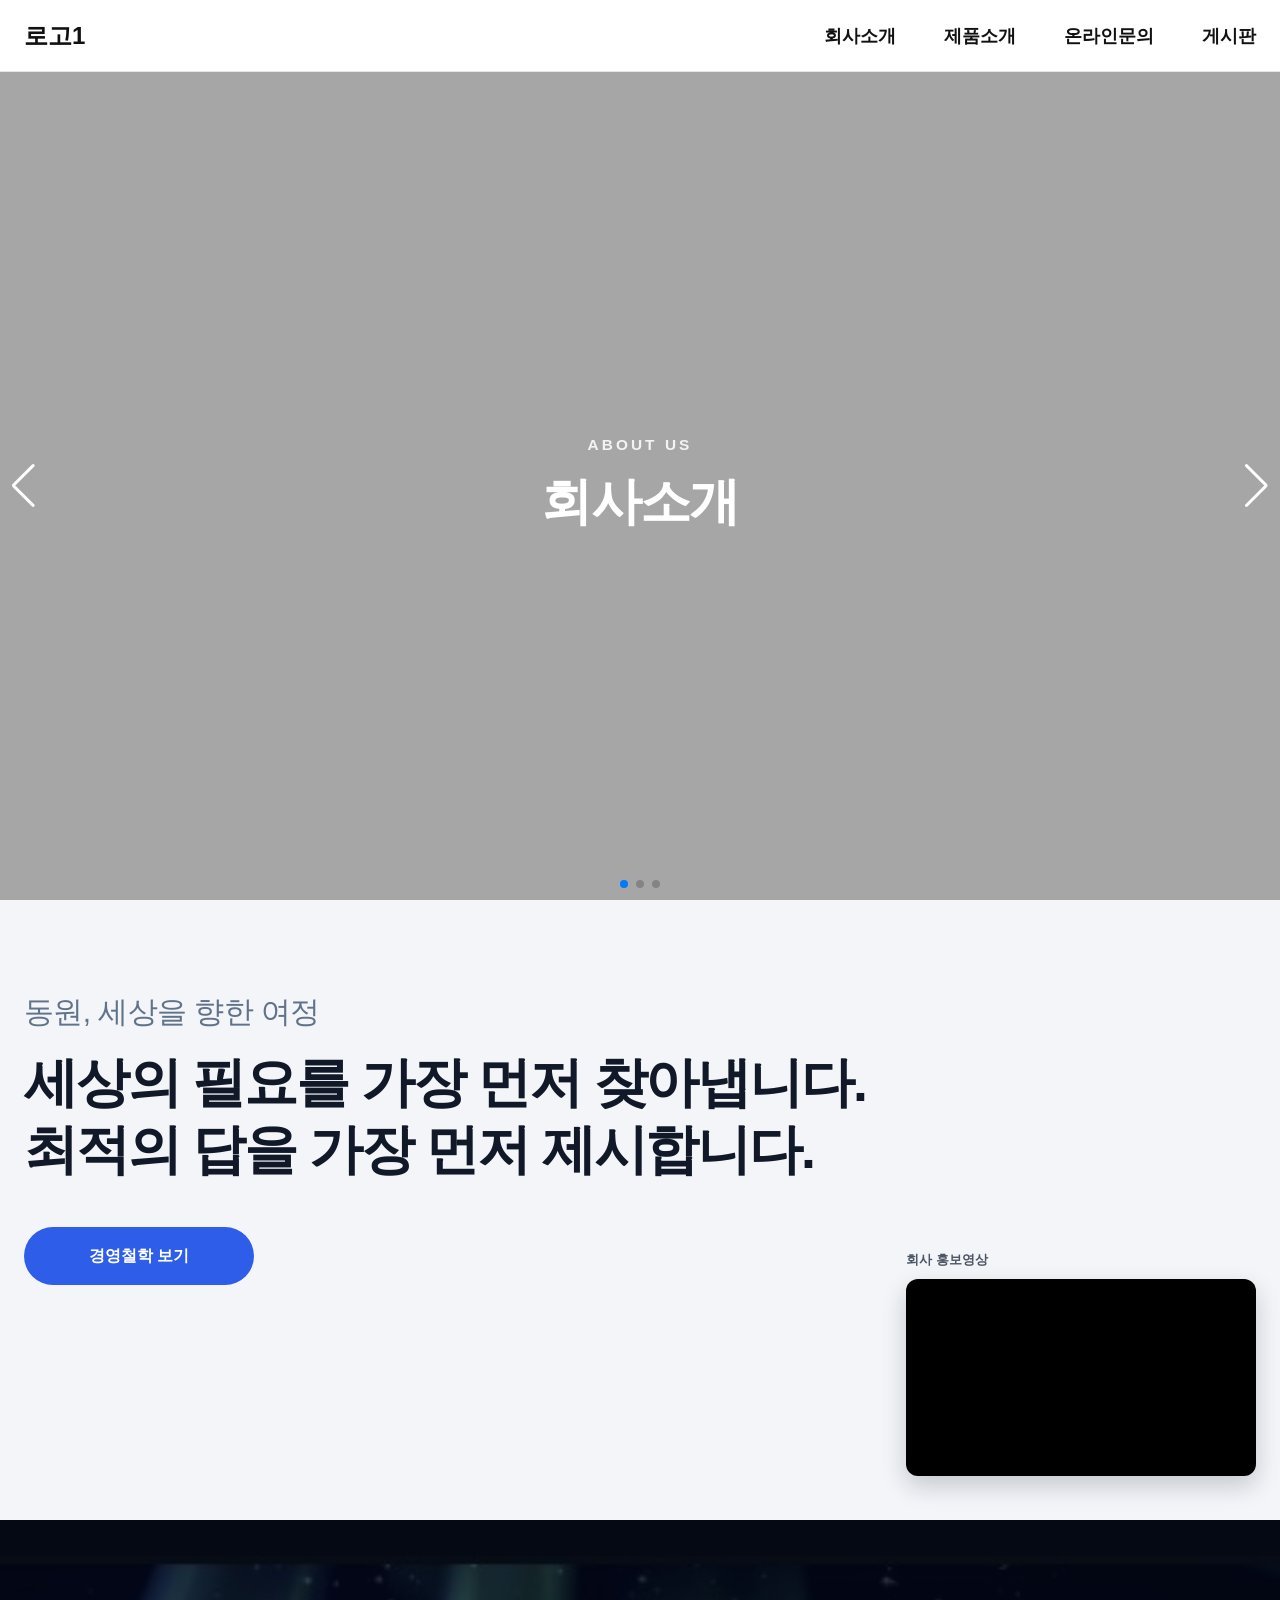
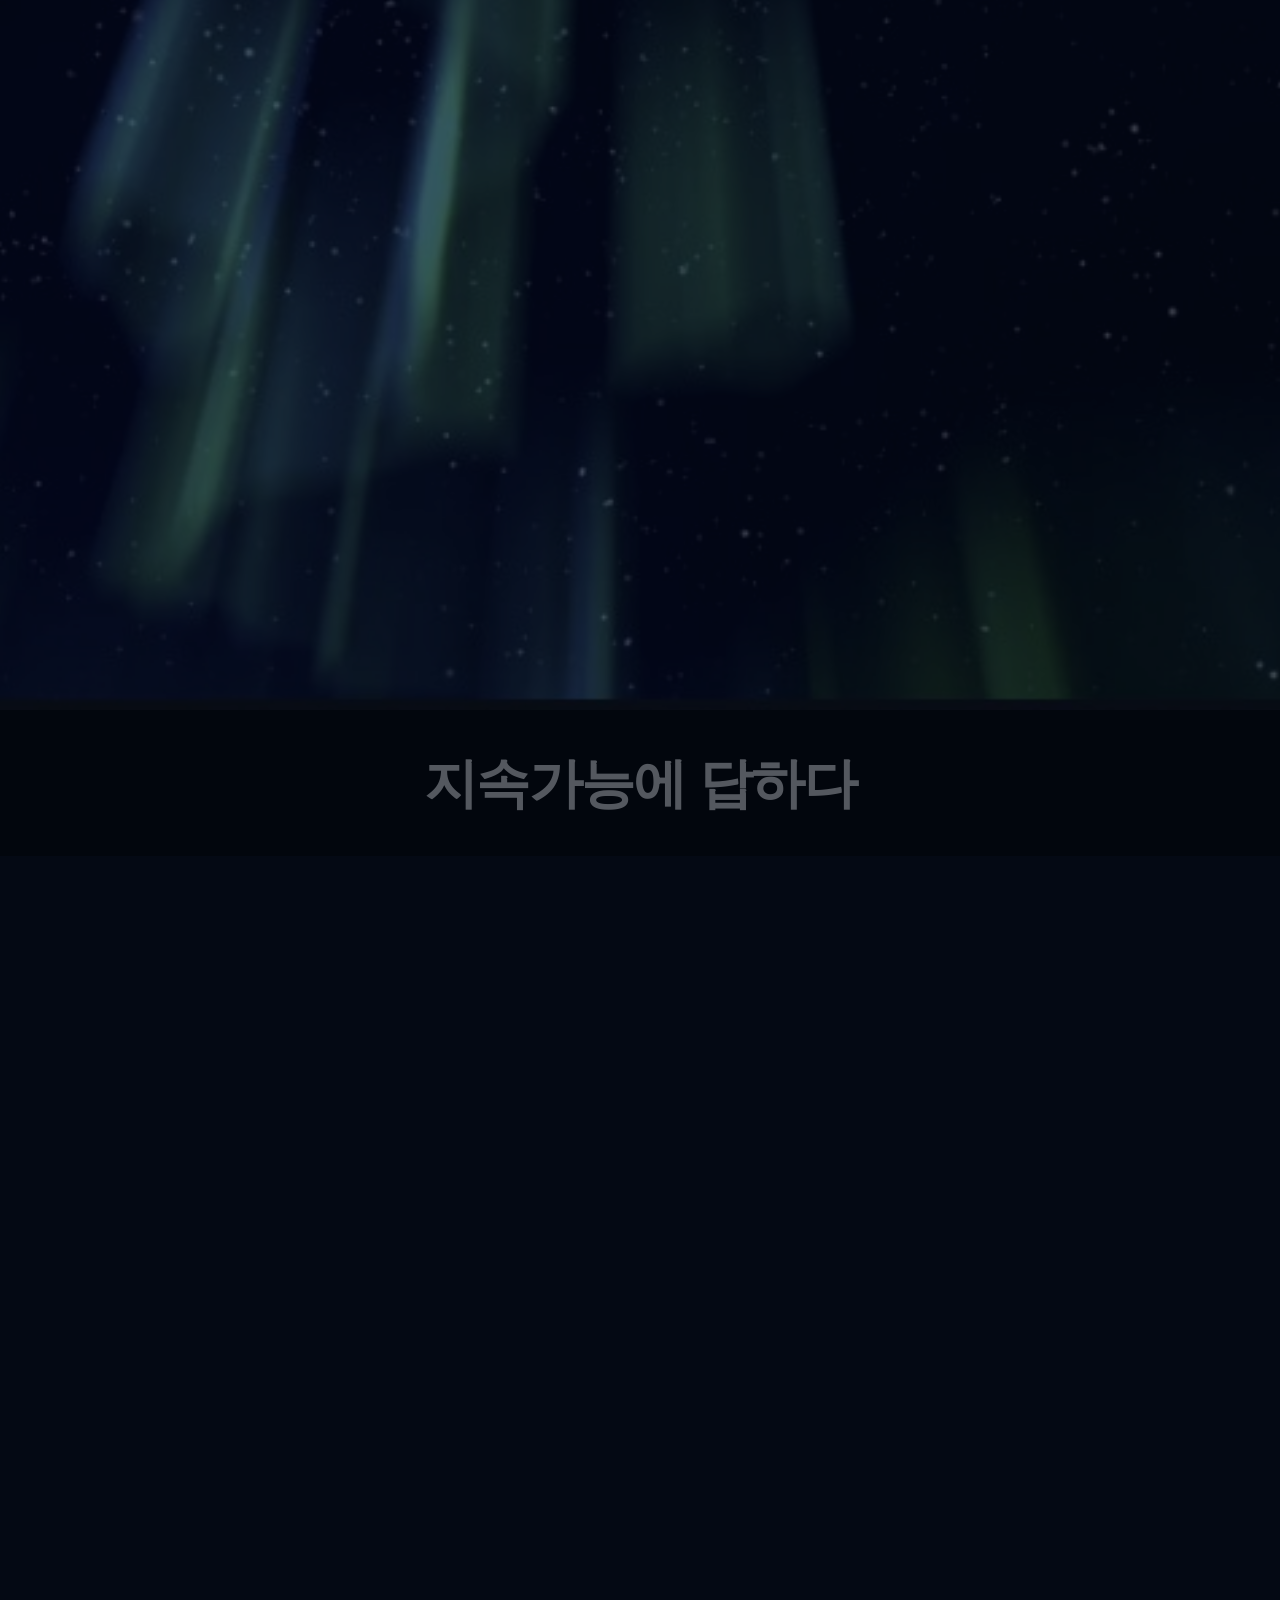
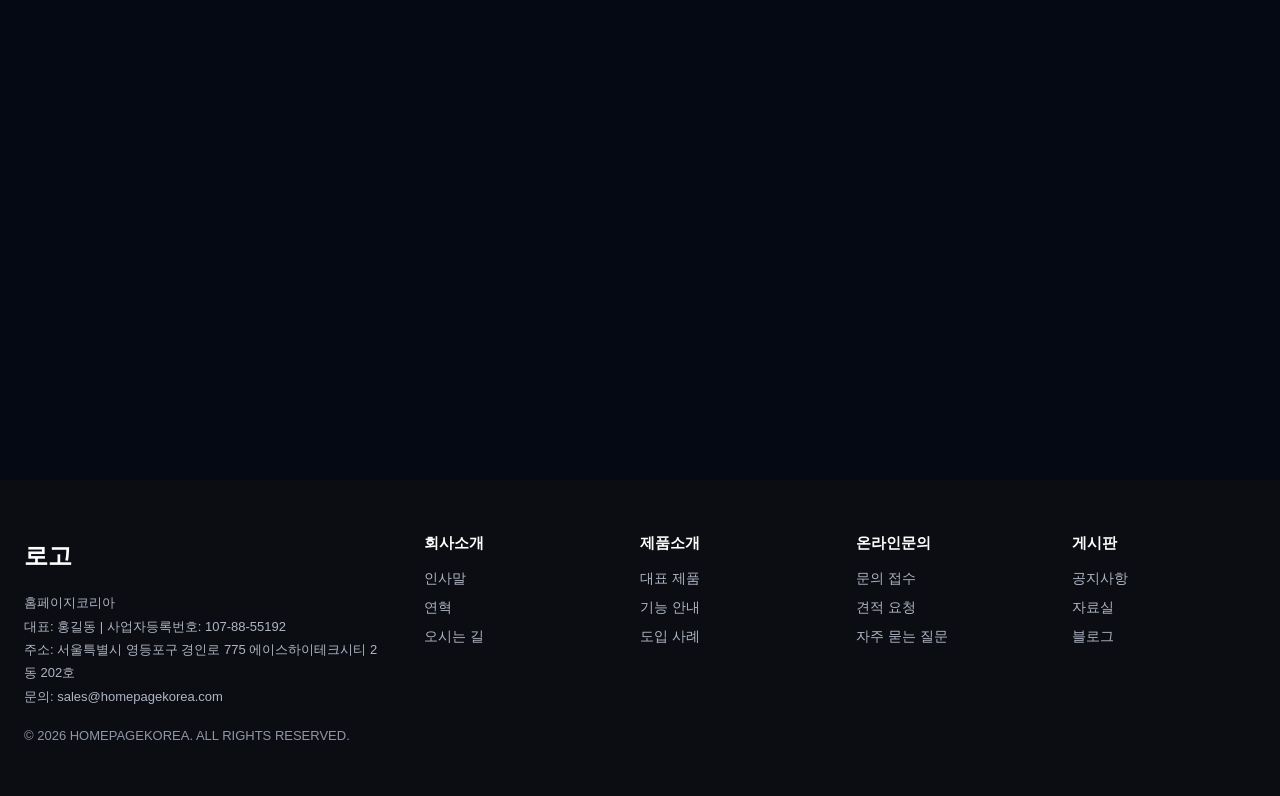
==== index.html @ 918aea51 "first commit" ====
<!DOCTYPE html>
<html lang="ko">
<head>
    <meta charset="UTF-8">
    <meta name="viewport" content="width=device-width, initial-scale=1.0">
    <script>document.documentElement.classList.add("reveal-js");</script>
    <title>Document</title>
    <link rel="stylesheet" href="https://cdn.jsdelivr.net/npm/swiper@10/swiper-bundle.min.css">
    <link rel="stylesheet" href="css/style.css">
</head>
<body>
    <header class="top-header">
        <div class="top-header__inner">
            <a class="logo" href="index.html">로고1</a>
            <nav aria-label="메인 메뉴">
                <ul class="main-menu">
                    <li><a href="sub01.html">회사소개</a></li>
                    <li><a href="sub02.html">제품소개</a></li>
                    <li><a href="sub03.html">온라인문의</a></li>
                    <li><a href="sub04.html">게시판</a></li>
                </ul>
            </nav>
            <button class="hamburger-btn" id="hamburgerBtn" type="button" aria-label="모바일 메뉴 열기">
                <span></span>
                <span></span>
                <span></span>
            </button>
        </div>
    </header>

    <div class="drawer-overlay" id="drawerOverlay"></div>
    <aside class="mobile-drawer" id="mobileDrawer" aria-hidden="true">
        <div class="drawer-header">
            <button class="drawer-close-btn" id="drawerCloseBtn" type="button" aria-label="모바일 메뉴 닫기">&times;</button>
        </div>
        <nav aria-label="모바일 메뉴">
            <ul class="drawer-menu">
                <li><a href="sub01.html">회사소개</a></li>
                <li><a href="sub02.html">제품소개</a></li>
                <li><a href="sub03.html">온라인문의</a></li>
                <li><a href="sub04.html">게시판</a></li>
            </ul>
        </nav>
    </aside>
        
    <div class="visual">
      <div class="swiper">
        <div class="swiper-wrapper">
          <div class="swiper-slide slide-bg-01">
            <div class="slide-caption">
                <p>ABOUT US</p>
                <h2>회사소개</h2>
            </div>
          </div>
          <div class="swiper-slide slide-bg-02">
            <div class="slide-caption">
                <p>OUR PRODUCT</p>
                <h2>제품소개</h2>
            </div>
          </div>
          <div class="swiper-slide slide-bg-03">
            <div class="slide-caption">
                <p>CONTACT</p>
                <h2>온라인문의</h2>
            </div>
          </div>
        </div>
        <div class="swiper-pagination"></div>
        <div class="swiper-button-prev"></div>
        <div class="swiper-button-next"></div>
      </div>
    </div>
    
    <main class="main-content">
        <section class="philosophy-section" id="philosophySection" aria-label="경영 철학">
            <div class="philosophy-inner">
                <p class="philosophy-kicker">동원, 세상을 향한 여정</p>
                <h2 class="philosophy-title">세상의 필요를 가장 먼저 찾아냅니다.<br>최적의 답을 가장 먼저 제시합니다.</h2>
                <a class="philosophy-btn" href="sub01.html">경영철학 보기</a>
                <div class="philosophy-media">
                    <p>회사 홍보영상</p>
                    <div class="philosophy-video-wrap">
                        <iframe src="https://www.youtube.com/embed/aqz-KE-bpKQ" title="회사 홍보 영상" allow="accelerometer; autoplay; clipboard-write; encrypted-media; gyroscope; picture-in-picture; web-share" referrerpolicy="strict-origin-when-cross-origin" allowfullscreen></iframe>
                    </div>
                </div>
            </div>
        </section>

        <section class="vision-scroll-section" id="visionScrollSection">
            <div class="vision-sticky-frame">
                <div class="vision-panel vision-panel--aurora" id="visionPanelAurora">
                    <div class="vision-aurora-layout">
                        <div class="vision-aurora-visual">
                            <img src="img/vision-aurora.png" alt="오로라가 펼쳐진 밤하늘">
                        </div>
                        <p class="vision-aurora-tagline">지속가능에 답하다</p>
                    </div>
                </div>
                <div class="vision-panel vision-panel--metrics" id="visionPanelMetrics">
                    <div class="vision-metrics-layout">
                        <div class="metrics-image-col">
                            <img src="img/vision-bubble.png" alt="비전 이미지를 상징하는 오브젝트">
                        </div>
                        <div class="metrics-data-col">
                            <div class="metrics-row metrics-row--top">
                                <p class="metrics-value">+30%</p>
                                <p class="metrics-label">배당성향 확대 계획</p>
                            </div>
                            <div class="metrics-row metrics-row--bottom">
                                <p class="metrics-value">-40%</p>
                                <p class="metrics-label">탄소 배출 저감 계획</p>
                            </div>
                        </div>
                    </div>
                </div>
            </div>
        </section>
    </main>
    
    <footer class="site-footer">
        <div class="site-footer__inner">
            <section class="footer-company">
                <a class="footer-logo" href="index.html">로고</a>
                <p>홈페이지코리아</p>
                <p>대표: 홍길동 | 사업자등록번호: 107-88-55192</p>
                <p>주소: 서울특별시 영등포구 경인로 775 에이스하이테크시티 2동 202호</p>
                <p>문의: sales@homepagekorea.com</p>
                <p class="footer-copy">© 2026 HOMEPAGEKOREA. ALL RIGHTS RESERVED.</p>
            </section>

            <nav class="footer-nav" aria-label="푸터 메뉴">
                <div class="footer-column">
                    <h3>회사소개</h3>
                    <ul>
                        <li><a href="sub01.html">인사말</a></li>
                        <li><a href="#">연혁</a></li>
                        <li><a href="#">오시는 길</a></li>
                    </ul>
                </div>
                <div class="footer-column">
                    <h3>제품소개</h3>
                    <ul>
                        <li><a href="sub02.html">대표 제품</a></li>
                        <li><a href="#">기능 안내</a></li>
                        <li><a href="#">도입 사례</a></li>
                    </ul>
                </div>
                <div class="footer-column">
                    <h3>온라인문의</h3>
                    <ul>
                        <li><a href="sub03.html">문의 접수</a></li>
                        <li><a href="#">견적 요청</a></li>
                        <li><a href="#">자주 묻는 질문</a></li>
                    </ul>
                </div>
                <div class="footer-column">
                    <h3>게시판</h3>
                    <ul>
                        <li><a href="sub04.html">공지사항</a></li>
                        <li><a href="#">자료실</a></li>
                        <li><a href="#">블로그</a></li>
                    </ul>
                </div>
            </nav>
        </div>
    </footer>
    <script src="https://cdn.jsdelivr.net/npm/swiper@10/swiper-bundle.min.js"></script>
    <script src="js/script.js"></script>
</body>
</html>
---- css/style.css ----
* {
    margin: 0;
    padding: 0;
    box-sizing: border-box;
}

.visually-hidden {
    position: absolute;
    width: 1px;
    height: 1px;
    padding: 0;
    margin: -1px;
    overflow: hidden;
    clip: rect(0, 0, 0, 0);
    white-space: nowrap;
    border: 0;
}

body {
    font-family: Arial, sans-serif;
    color: #111;
}

.visual .swiper {
    width: 100%;
    height: calc(100vh - 72px);
}

.swiper-slide {
    position: relative;
    display: flex;
    align-items: center;
    justify-content: center;
    background-position: center;
    background-size: cover;
    background-repeat: no-repeat;
}

.swiper-slide::before {
    content: "";
    position: absolute;
    inset: 0;
    background: rgba(0, 0, 0, 0.35);
}

.slide-caption {
    position: relative;
    text-align: center;
}

.slide-caption p {
    color: rgba(255, 255, 255, 0.86);
    font-size: clamp(12px, 1.2vw, 16px);
    font-weight: 600;
    letter-spacing: 0.2em;
    margin-bottom: 14px;
}

.slide-caption h2 {
    color: #fff;
    font-size: clamp(28px, 4vw, 52px);
    font-weight: 700;
    letter-spacing: -0.03em;
}

.slide-caption p,
.slide-caption h2 {
    opacity: 0;
    transform: translateY(28px);
    transition: opacity 0.65s ease, transform 0.65s ease;
}

.swiper-slide-active .slide-caption p {
    opacity: 1;
    transform: translateY(0);
    transition-delay: 0.15s;
}

.swiper-slide-active .slide-caption h2 {
    opacity: 1;
    transform: translateY(0);
    transition-delay: 0.28s;
}

.slide-bg-01 {
    background-image: url("../img/bg01_01.png");
}

.slide-bg-02 {
    background-image: url("../img/bg01_02.png");
}

.slide-bg-03 {
    background-image: url("../img/bg01_03.png");
}

.swiper-button-prev,
.swiper-button-next,
.swiper-pagination-bullet {
    color: #fff;
}

.top-header {
    height: 72px;
    border-bottom: 1px solid #e6e6e6;
    background: #fff;
    position: sticky;
    top: 0;
    z-index: 100;
}

.top-header__inner {
    max-width: 1280px;
    height: 100%;
    margin: 0 auto;
    padding: 0 24px;
    display: flex;
    align-items: center;
    justify-content: space-between;
}

.logo {
    font-size: 24px;
    font-weight: 800;
    text-decoration: none;
    color: #111;
}

.main-menu {
    list-style: none;
    display: flex;
    align-items: center;
    gap: 48px;
}

.main-menu a {
    text-decoration: none;
    color: #111;
    font-size: 18px;
    font-weight: 600;
}

.main-menu a:hover {
    opacity: 0.7;
}

.hamburger-btn {
    display: none;
    width: 32px;
    height: 24px;
    border: 0;
    background: transparent;
    cursor: pointer;
    position: relative;
}

.hamburger-btn span {
    position: absolute;
    left: 0;
    width: 100%;
    height: 3px;
    border-radius: 2px;
    background: #111;
}

.hamburger-btn span:nth-child(1) {
    top: 0;
}

.hamburger-btn span:nth-child(2) {
    top: 10px;
}

.hamburger-btn span:nth-child(3) {
    top: 20px;
}

.drawer-overlay {
    position: fixed;
    inset: 0;
    background: rgba(0, 0, 0, 0.45);
    opacity: 0;
    visibility: hidden;
    transition: opacity 0.2s ease;
    z-index: 1000;
}

.drawer-overlay.is-open {
    opacity: 1;
    visibility: visible;
}

.mobile-drawer {
    position: fixed;
    top: 0;
    right: 0;
    width: min(82%, 320px);
    height: 100vh;
    background: #fff;
    box-shadow: -4px 0 16px rgba(0, 0, 0, 0.15);
    transform: translateX(100%);
    transition: transform 0.25s ease;
    z-index: 1100;
    padding: 18px 20px 28px;
}

.mobile-drawer.is-open {
    transform: translateX(0);
}

.drawer-header {
    display: flex;
    justify-content: flex-end;
    margin-bottom: 14px;
}

.drawer-close-btn {
    border: 0;
    background: transparent;
    font-size: 30px;
    line-height: 1;
    cursor: pointer;
    color: #111;
}

.drawer-menu {
    list-style: none;
}

.drawer-menu li + li {
    border-top: 1px solid #ededed;
}

.drawer-menu a {
    display: block;
    padding: 16px 0;
    text-decoration: none;
    color: #111;
    font-size: 19px;
    font-weight: 700;
}

body.drawer-open {
    overflow: hidden;
}

.main-content {
    background: #fff;
}

.philosophy-section {
    background: #f3f5f8;
}

.reveal-js .philosophy-section .philosophy-kicker,
.reveal-js .philosophy-section .philosophy-title,
.reveal-js .philosophy-section .philosophy-btn,
.reveal-js .philosophy-section .philosophy-media {
    opacity: 0;
    transform: translateY(28px);
    transition: opacity 0.7s ease, transform 0.7s ease;
}

.reveal-js .philosophy-section.is-in-view .philosophy-kicker {
    opacity: 1;
    transform: translateY(0);
    transition-delay: 0.06s;
}

.reveal-js .philosophy-section.is-in-view .philosophy-title {
    opacity: 1;
    transform: translateY(0);
    transition-delay: 0.16s;
}

.reveal-js .philosophy-section.is-in-view .philosophy-btn {
    opacity: 1;
    transform: translateY(0);
    transition-delay: 0.28s;
}

.reveal-js .philosophy-section.is-in-view .philosophy-media {
    opacity: 1;
    transform: translateY(0);
    transition-delay: 0.4s;
}

@media (prefers-reduced-motion: reduce) {
    .reveal-js .philosophy-section .philosophy-kicker,
    .reveal-js .philosophy-section .philosophy-title,
    .reveal-js .philosophy-section .philosophy-btn,
    .reveal-js .philosophy-section .philosophy-media {
        opacity: 1;
        transform: none;
        transition: none;
    }
}

.philosophy-inner {
    position: relative;
    max-width: 1280px;
    margin: 0 auto;
    min-height: 620px;
    padding: 92px 24px 92px;
    opacity: calc(1 - (var(--bridge-progress, 0) * 0.55));
    transform: translateY(calc(var(--bridge-progress, 0) * -36px));
    transition: opacity 0.2s linear, transform 0.2s linear;
}

.philosophy-kicker {
    margin-bottom: 16px;
    font-size: 30px;
    color: #60738a;
    font-weight: 500;
    letter-spacing: -0.02em;
}

.philosophy-title {
    max-width: 860px;
    font-size: clamp(42px, 4.2vw, 64px);
    line-height: 1.25;
    font-weight: 800;
    letter-spacing: -0.04em;
    color: #111827;
}

.philosophy-btn {
    display: inline-flex;
    align-items: center;
    justify-content: center;
    margin-top: 44px;
    min-width: 230px;
    height: 58px;
    border-radius: 999px;
    background: #2e5ee9;
    color: #fff;
    font-size: 16px;
    font-weight: 700;
    text-decoration: none;
}

.philosophy-btn:hover {
    background: #1f4bd2;
}

.philosophy-media {
    position: absolute;
    right: 24px;
    bottom: 44px;
    width: min(350px, 30vw);
}

.philosophy-media p {
    margin-bottom: 10px;
    font-size: 13px;
    font-weight: 700;
    color: #4b5563;
}

.philosophy-video-wrap {
    border-radius: 12px;
    overflow: hidden;
    background: #000;
    box-shadow: 0 10px 24px rgba(17, 24, 39, 0.2);
    aspect-ratio: 16 / 9;
}

.philosophy-video-wrap iframe {
    width: 100%;
    height: 100%;
    border: 0;
}

.vision-scroll-section {
    position: relative;
    height: 240vh;
    background: #040914;
    --vision-progress: 0;
    --bridge-progress: 0;
    --aurora-reveal: 0;
}

.vision-sticky-frame {
    position: sticky;
    top: 0;
    height: 100vh;
    overflow: hidden;
    opacity: calc(0.32 + (var(--bridge-progress, 0) * 0.68));
    transform: translateY(calc((1 - var(--bridge-progress, 0)) * 36px));
    transition: opacity 0.2s linear, transform 0.2s linear;
}

.vision-panel {
    position: absolute;
    inset: 0;
    display: flex;
    align-items: center;
    justify-content: center;
    opacity: 0;
    transform: translateY(28px);
    transition: opacity 0.65s ease, transform 0.65s ease;
}

.vision-panel > img {
    width: 100%;
    height: 100%;
    object-fit: cover;
}

.vision-aurora-layout {
    display: flex;
    flex-direction: column;
    width: 100%;
    height: 100%;
    opacity: var(--aurora-reveal, 0);
    transform: translateY(calc((1 - var(--aurora-reveal, 0)) * 48px)) scale(calc(0.96 + (var(--aurora-reveal, 0) * 0.04)));
    transition: opacity 0.25s linear, transform 0.25s linear;
}

.vision-aurora-visual {
    flex: 1 1 auto;
    min-height: 0;
}

.vision-aurora-visual img {
    display: block;
    width: 100%;
    height: 100%;
    object-fit: cover;
}

.vision-aurora-tagline {
    flex: 0 0 auto;
    margin: 0;
    padding: clamp(24px, 4.5vh, 52px) 20px;
    background: #000;
    color: #fff;
    font-size: clamp(26px, 4.6vw, 54px);
    font-weight: 800;
    letter-spacing: -0.03em;
    text-align: center;
    line-height: 1.2;
}

.vision-panel--aurora {
    opacity: calc(1 - var(--vision-progress));
    transform: translateY(calc(var(--vision-progress) * -34px));
}

.vision-panel--metrics {
    opacity: var(--vision-progress);
    transform: translateY(calc((1 - var(--vision-progress)) * 34px));
}

.vision-metrics-layout {
    width: 100%;
    height: 100%;
    display: grid;
    grid-template-columns: 1fr 1fr;
    background: #070c16;
}

.metrics-image-col {
    display: flex;
    align-items: center;
    justify-content: center;
    padding: clamp(18px, 3.4vw, 52px);
}

.metrics-image-col img {
    width: min(92%, 560px);
    max-height: 82%;
    object-fit: contain;
}

.metrics-data-col {
    display: grid;
    grid-template-rows: 3fr 2fr;
    padding: clamp(18px, 2.8vw, 40px) clamp(20px, 3.2vw, 52px);
    gap: clamp(12px, 1.8vw, 24px);
}

.metrics-row {
    display: grid;
    grid-template-columns: 3fr 2fr;
    align-items: center;
    border-bottom: 1px solid rgba(255, 255, 255, 0.12);
}

.metrics-row:last-child {
    border-bottom: none;
}

.metrics-value {
    margin: 0;
    color: #fff;
    font-size: clamp(50px, 8vw, 136px);
    font-weight: 800;
    letter-spacing: -0.04em;
    line-height: 1;
}

.metrics-label {
    margin: 0;
    color: #e7ecf5;
    font-size: clamp(20px, 2.1vw, 40px);
    font-weight: 700;
    letter-spacing: -0.02em;
    line-height: 1.35;
    text-align: right;
}

@media (max-width: 1200px) {
    .philosophy-inner {
        min-height: 560px;
        padding: 72px 24px 180px;
    }

    .philosophy-title {
        max-width: 720px;
        font-size: clamp(34px, 4.1vw, 52px);
    }

    .philosophy-media {
        width: min(320px, 36vw);
        right: 24px;
        bottom: 24px;
    }

    .vision-scroll-section {
        height: 210vh;
    }
}

@media (max-width: 992px) {
    .philosophy-inner {
        min-height: auto;
        padding: 56px 20px 34px;
    }

    .philosophy-kicker {
        font-size: clamp(18px, 2.8vw, 24px);
    }

    .philosophy-title {
        max-width: none;
        font-size: clamp(28px, 5.8vw, 44px);
    }

    .philosophy-media {
        position: static;
        width: 100%;
        margin-top: 26px;
    }

    .vision-scroll-section {
        height: 185vh;
    }

    .vision-sticky-frame {
        height: min(100vh, 860px);
    }

    .vision-aurora-tagline {
        font-size: clamp(22px, 5vw, 40px);
        padding: clamp(18px, 3.8vh, 36px) 16px;
    }

    .vision-metrics-layout {
        grid-template-columns: 1fr;
        grid-template-rows: 1fr 1fr;
    }

    .metrics-image-col {
        padding-bottom: 8px;
    }

    .metrics-data-col {
        padding-top: 0;
        grid-template-rows: 1fr 1fr;
    }

    .metrics-row {
        grid-template-columns: 1fr 1fr;
    }

    .metrics-label {
        text-align: left;
        justify-self: end;
    }
}

.main-content--sub {
    padding: 56px 24px 72px;
}

.company-intro {
    max-width: 1280px;
    margin: 0 auto;
    display: flex;
    align-items: center;
    gap: 48px;
}

.company-intro__media {
    flex: 1 1 48%;
    min-width: 0;
}

.company-intro__media img {
    display: block;
    width: 100%;
    height: auto;
    border-radius: 16px;
    object-fit: cover;
}

.company-intro__body {
    flex: 1 1 48%;
    min-width: 0;
}

.company-intro__title {
    margin-bottom: 20px;
    font-size: clamp(26px, 2.8vw, 38px);
    font-weight: 800;
    line-height: 1.35;
    letter-spacing: -0.03em;
    color: #1c1f24;
}

.company-intro__accent {
    color: #1f6feb;
}

.company-intro__lead {
    margin-bottom: 20px;
    font-size: clamp(17px, 1.35vw, 20px);
    font-weight: 600;
    line-height: 1.65;
    color: #1c1f24;
}

.company-intro__paragraph {
    margin-bottom: 18px;
    font-size: 16px;
    line-height: 1.85;
    color: #3c4453;
}

.company-intro__paragraph:last-child {
    margin-bottom: 0;
}

@media (max-width: 900px) {
    .company-intro {
        flex-direction: column;
        align-items: stretch;
        gap: 28px;
    }

    .company-intro__media,
    .company-intro__body {
        flex-basis: auto;
    }
}

@media (max-width: 768px) {
    .main-content--sub {
        padding: 36px 16px 52px;
    }

    .company-intro__media img {
        border-radius: 12px;
    }
}

.inquiry-wrap {
    max-width: 1280px;
    margin: 0 auto;
    display: grid;
    grid-template-columns: 1fr 1fr;
    gap: 40px;
    align-items: start;
}

.inquiry-about {
    padding: 28px 32px;
    background: linear-gradient(165deg, #f8fafc 0%, #eef4fb 100%);
    border: 1px solid #e3eaf3;
    border-radius: 14px;
    min-height: 100%;
}

.inquiry-about__title {
    font-size: clamp(20px, 1.8vw, 26px);
    font-weight: 800;
    letter-spacing: -0.03em;
    color: #1c1f24;
    margin-bottom: 14px;
}

.inquiry-about__lead {
    font-size: 15px;
    line-height: 1.75;
    color: #4b5563;
    margin-bottom: 22px;
}

.inquiry-about__meta {
    display: grid;
    gap: 14px;
    margin-bottom: 22px;
    padding-top: 4px;
    border-top: 1px solid #dbe4f0;
}

.inquiry-about__meta dt {
    font-size: 12px;
    font-weight: 700;
    color: #6b7280;
    text-transform: uppercase;
    letter-spacing: 0.04em;
    margin-bottom: 4px;
}

.inquiry-about__meta dd {
    font-size: 15px;
    line-height: 1.5;
    color: #1c1f24;
    margin: 0;
}

.inquiry-about__link {
    display: inline-block;
    margin-top: 4px;
    font-size: 14px;
    font-weight: 700;
    color: #1f6feb;
    text-decoration: none;
}

.inquiry-about__link:hover {
    text-decoration: underline;
}

.inquiry-panel {
    min-width: 0;
}

.inquiry-intro {
    margin-bottom: 28px;
}

.inquiry-intro h2 {
    font-size: clamp(22px, 2vw, 28px);
    font-weight: 800;
    letter-spacing: -0.03em;
    color: #1c1f24;
    margin-bottom: 12px;
}

.inquiry-intro p {
    font-size: 15px;
    line-height: 1.75;
    color: #5c6678;
}

.inquiry-form {
    display: grid;
    gap: 18px;
}

.inquiry-form__field label {
    display: block;
    margin-bottom: 8px;
    font-size: 14px;
    font-weight: 600;
    color: #374151;
}

.inquiry-form__field .hint {
    color: #dc2626;
    font-weight: 700;
    margin-right: 2px;
}

.inquiry-form input,
.inquiry-form textarea {
    width: 100%;
    padding: 12px 14px;
    font-size: 15px;
    font-family: inherit;
    border: 1px solid #d2d8e3;
    border-radius: 8px;
    background: #fff;
    color: #111;
}

.inquiry-form input:focus,
.inquiry-form textarea:focus {
    outline: none;
    border-color: #1f6feb;
    box-shadow: 0 0 0 3px rgba(31, 111, 235, 0.15);
}

.inquiry-form textarea {
    min-height: 160px;
    resize: vertical;
}

.inquiry-form__actions {
    margin-top: 8px;
}

.inquiry-submit {
    display: inline-flex;
    align-items: center;
    justify-content: center;
    min-width: 160px;
    padding: 14px 24px;
    border: none;
    border-radius: 8px;
    background: #1c1f24;
    color: #fff;
    font-size: 15px;
    font-weight: 700;
    cursor: pointer;
    font-family: inherit;
}

.inquiry-submit:hover {
    background: #2d3748;
}

@media (max-width: 900px) {
    .inquiry-wrap {
        grid-template-columns: 1fr;
    }
}

.board-wrap {
    max-width: 1280px;
    margin: 0 auto;
}

.board-head {
    margin-bottom: 20px;
}

.board-head h2 {
    font-size: clamp(22px, 2vw, 28px);
    font-weight: 800;
    color: #1c1f24;
    letter-spacing: -0.03em;
}

.board-head p {
    margin-top: 8px;
    font-size: 14px;
    color: #6b7280;
}

.board-table-wrap {
    overflow-x: auto;
    border: 1px solid #e8ebf2;
    border-radius: 12px;
}

.board-table {
    width: 100%;
    border-collapse: collapse;
    font-size: 15px;
    background: #fff;
}

.board-table thead th {
    padding: 14px 16px;
    text-align: left;
    font-weight: 700;
    color: #374151;
    background: #f8fafc;
    border-bottom: 1px solid #e8ebf2;
}

.board-table tbody td {
    padding: 14px 16px;
    border-bottom: 1px solid #eef1f6;
    color: #3c4453;
}

.board-table tbody tr:last-child td {
    border-bottom: none;
}

.board-table .col-num {
    width: 72px;
    text-align: center;
    color: #6b7280;
}

.board-table .col-date {
    width: 120px;
    white-space: nowrap;
}

.board-table .col-hit {
    width: 72px;
    text-align: center;
    color: #6b7280;
}

.board-table tbody tr:hover {
    background: #fafbff;
}

.board-table .title-cell a {
    color: inherit;
    text-decoration: none;
    font-weight: 600;
}

.board-table .title-cell a:hover {
    color: #1f6feb;
}

.board-table .board-notice td {
    background: #fefce8;
    font-weight: 600;
}

.subVisual {
    position: relative;
    background: linear-gradient(90deg, #eff5fb 0%, #f7fbff 100%);
    border-bottom: 1px solid #e3eaf3;
    overflow: hidden;
}

.subVisual::before,
.subVisual::after {
    content: "";
    position: absolute;
    border-radius: 999px;
    background: rgba(120, 179, 255, 0.16);
    pointer-events: none;
}

.subVisual::before {
    width: 180px;
    height: 180px;
    top: -70px;
    left: 8%;
}

.subVisual::after {
    width: 140px;
    height: 140px;
    right: 10%;
    bottom: -55px;
}

.subVisual__inner {
    max-width: 1280px;
    min-height: 120px;
    margin: 0 auto;
    padding: 24px;
    display: flex;
    align-items: center;
    justify-content: space-between;
    gap: 16px;
    position: relative;
    z-index: 1;
}

.subVisual__title {
    font-size: clamp(28px, 3.2vw, 42px);
    font-weight: 800;
    letter-spacing: -0.03em;
    color: #1c1f24;
}

.subVisual__path {
    display: flex;
    align-items: center;
    gap: 8px;
    font-size: 14px;
    color: #5c6678;
}

.subVisual__path a {
    text-decoration: none;
    color: inherit;
}

.subVisual__path a:hover {
    color: #1f6feb;
}

.content-section {
    max-width: 1280px;
    margin: 0 auto;
    padding: 36px 24px 52px;
}

.content-grid {
    display: grid;
    grid-template-columns: 1fr 1fr;
    gap: 28px;
}

.four-columns {
    grid-template-columns: repeat(4, 1fr);
    gap: 32px;
    margin-top: 40px;
}

.content-card {
    background: #fff;
}

.content-head {
    margin-bottom: 14px;
}

.content-head h2 {
    font-size: 34px;
    font-weight: 700;
    letter-spacing: -0.03em;
    color: #1c1f24;
}

.pointmall-body {
    border: 1px solid #e8ebf2;
    border-radius: 18px;
    background: #f8fafc;
    padding: 26px;
    display: flex;
    align-items: center;
    justify-content: space-between;
    gap: 24px;
    min-height: 320px;
}

.pointmall-text h3 {
    font-size: 34px;
    margin-bottom: 14px;
    color: #1c1f24;
}

.pointmall-text p {
    font-size: 19px;
    line-height: 1.5;
    color: #3c4453;
}

.content-btn {
    display: inline-block;
    margin-top: 28px;
    padding: 14px 22px;
    border: 1px solid #d2d8e3;
    border-radius: 10px;
    background: #fff;
    color: #2d3442;
    text-decoration: none;
    font-size: 15px;
    font-weight: 600;
}

.pointmall-body img {
    width: 46%;
    max-width: 320px;
    border-radius: 14px;
    object-fit: cover;
}

.content-head--between {
    display: flex;
    align-items: center;
    justify-content: space-between;
    gap: 16px;
}

.content-head--between a {
    color: #6b7280;
    text-decoration: none;
    font-size: 16px;
    font-weight: 600;
}

.video-wrap {
    border-radius: 8px;
    overflow: hidden;
    background: #000;
    aspect-ratio: 16 / 9;
}

.video-wrap iframe {
    width: 100%;
    height: 100%;
    border: 0;
}

.site-footer {
    background: #0b0d12;
    color: #d7dbe3;
    padding: 54px 0 48px;
}

.site-footer__inner {
    max-width: 1280px;
    margin: 0 auto;
    padding: 0 24px;
    display: flex;
    justify-content: space-between;
    gap: 40px;
}

.footer-company {
    flex: 0 0 360px;
    font-size: 13px;
    line-height: 1.8;
    color: #aeb5c3;
}

.footer-logo {
    display: inline-block;
    margin-bottom: 14px;
    font-size: 24px;
    font-weight: 800;
    color: #fff;
    text-decoration: none;
}

.footer-copy {
    margin-top: 16px;
    color: #8f97a7;
}

.footer-nav {
    flex: 1;
    display: grid;
    grid-template-columns: repeat(4, minmax(120px, 1fr));
    gap: 32px;
}

.footer-column h3 {
    margin-bottom: 16px;
    color: #fff;
    font-size: 15px;
    font-weight: 700;
}

.footer-column ul {
    list-style: none;
}

.footer-column li + li {
    margin-top: 10px;
}

.footer-column a {
    color: #aeb5c3;
    text-decoration: none;
    font-size: 14px;
}

.footer-column a:hover {
    color: #ffffff;
}

@media (max-width: 1200px) {
    .four-columns {
        grid-template-columns: repeat(2, 1fr);
    }
}

@media (max-width: 768px) {
    .top-header {
        height: 64px;
    }

    .visual .swiper {
        height: calc(100vh - 64px);
    }

    .top-header__inner {
        padding: 0 16px;
    }

    .logo {
        font-size: 22px;
    }

    .top-header nav {
        display: none;
    }

    .hamburger-btn {
        display: block;
    }

    .site-footer {
        padding: 40px 0 36px;
    }

    .content-section {
        padding: 26px 16px 38px;
    }

    .philosophy-inner {
        padding: 42px 16px 24px;
    }

    .philosophy-kicker {
        font-size: 22px;
    }

    .philosophy-title {
        font-size: clamp(28px, 8vw, 46px);
    }

    .philosophy-btn {
        margin-top: 28px;
        min-width: 188px;
        height: 52px;
        font-size: 14px;
    }

    .philosophy-media {
        margin-top: 22px;
    }

    .vision-scroll-section {
        height: 170vh;
    }

    .vision-sticky-frame {
        height: min(100vh, 760px);
    }

    .vision-aurora-tagline {
        font-size: clamp(20px, 6.2vw, 32px);
        letter-spacing: -0.02em;
    }
}

@media (max-width: 480px) {
    .philosophy-title {
        font-size: clamp(24px, 7.6vw, 34px);
        line-height: 1.32;
    }

    .philosophy-btn {
        min-width: 170px;
        height: 48px;
    }

    .vision-scroll-section {
        height: 160vh;
    }

    .vision-sticky-frame {
        height: min(100vh, 680px);
    }

    .vision-aurora-tagline {
        padding: 16px 12px 18px;
    }

    .metrics-value {
        font-size: clamp(38px, 12vw, 64px);
    }

    .metrics-label {
        font-size: clamp(14px, 4.4vw, 20px);
    }

    .subVisual__inner {
        min-height: 92px;
        padding: 18px 16px;
        align-items: flex-start;
        flex-direction: column;
        justify-content: center;
        gap: 6px;
    }

    .subVisual__title {
        font-size: 28px;
    }

    .content-grid {
        grid-template-columns: 1fr;
        gap: 22px;
    }

    .four-columns {
        grid-template-columns: 1fr;
    }

    .content-head h2 {
        font-size: 26px;
    }

    .pointmall-body {
        flex-direction: column;
        min-height: auto;
        align-items: flex-start;
        padding: 20px;
    }

    .pointmall-text h3 {
        font-size: 28px;
    }

    .pointmall-text p {
        font-size: 17px;
    }

    .pointmall-body img {
        width: 100%;
        max-width: none;
    }

    .site-footer__inner {
        flex-direction: column;
        gap: 28px;
        padding: 0 16px;
    }

    .footer-company {
        flex: none;
        font-size: 12px;
    }

    .footer-logo {
        font-size: 20px;
    }

    .footer-nav {
        grid-template-columns: repeat(2, minmax(130px, 1fr));
        gap: 24px 18px;
    }
}

@media (min-width: 769px) {
    .mobile-drawer,
    .drawer-overlay {
        display: none;
    }
}
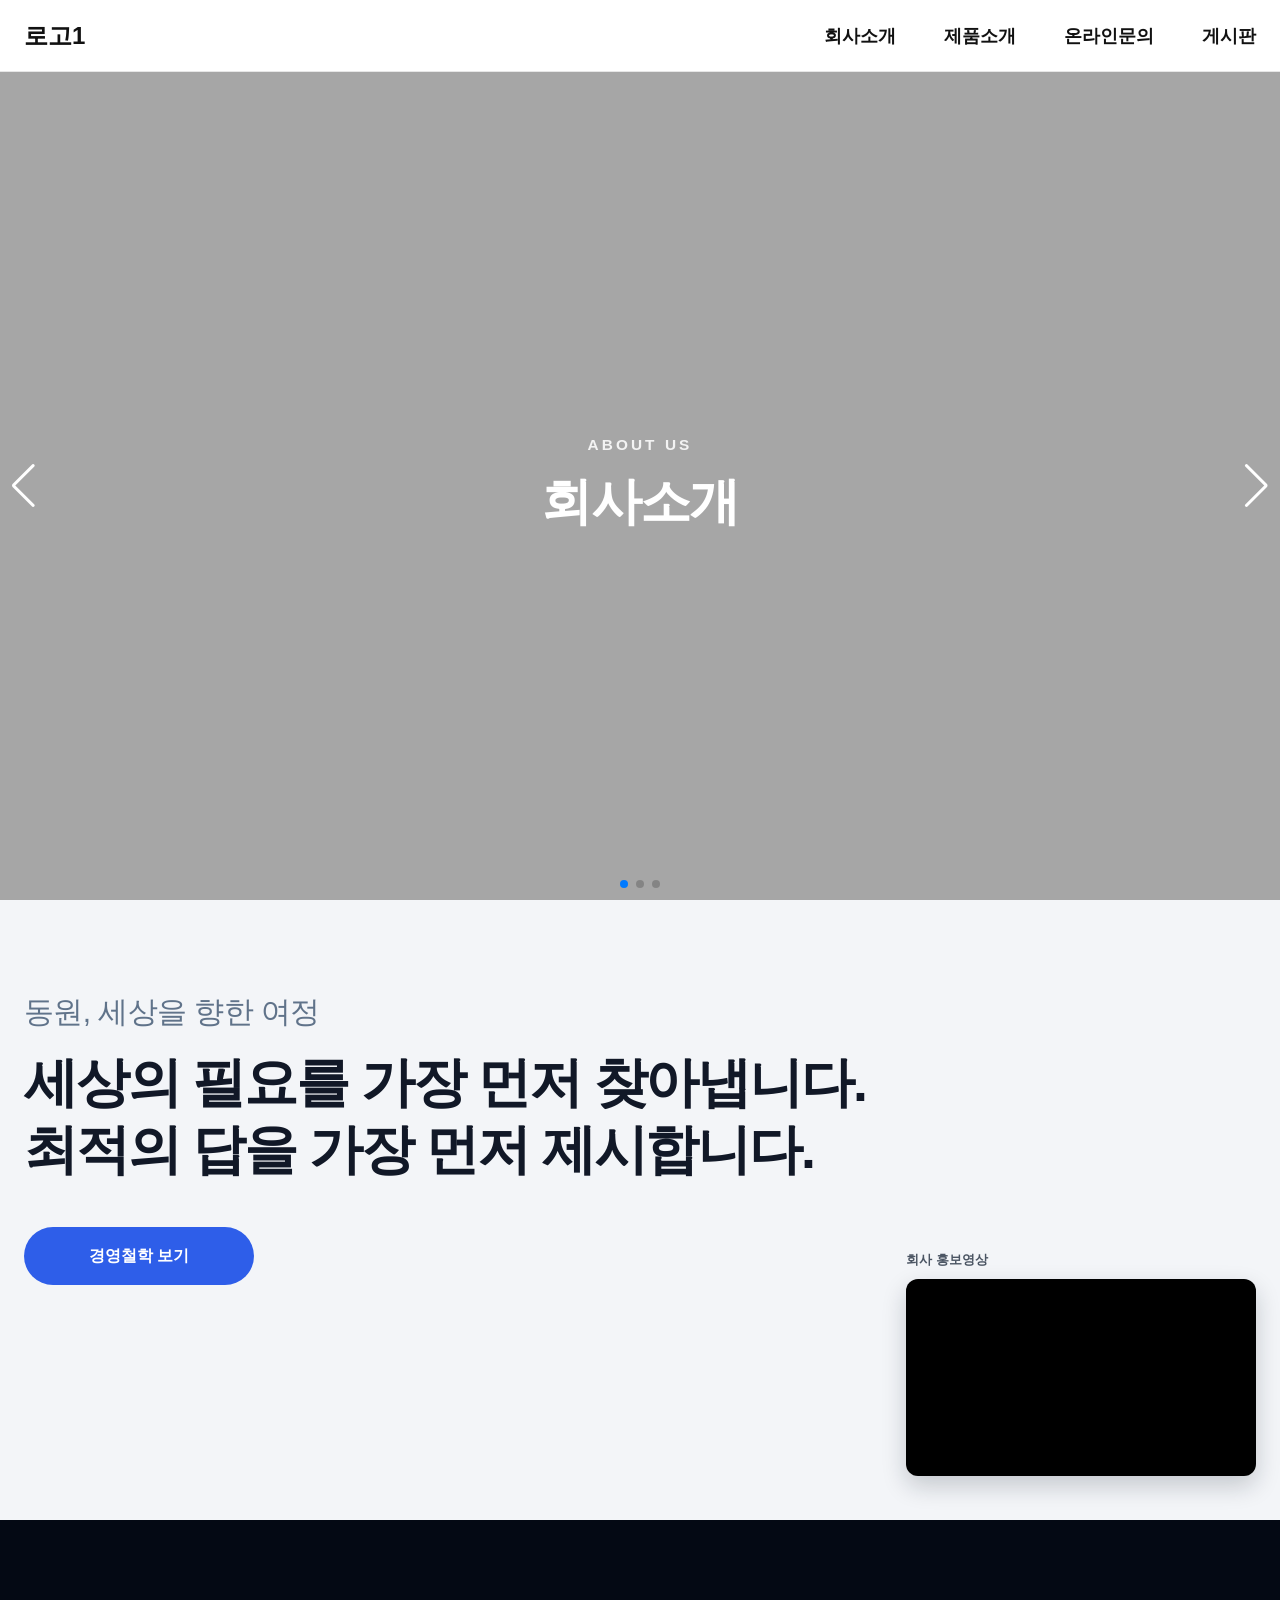
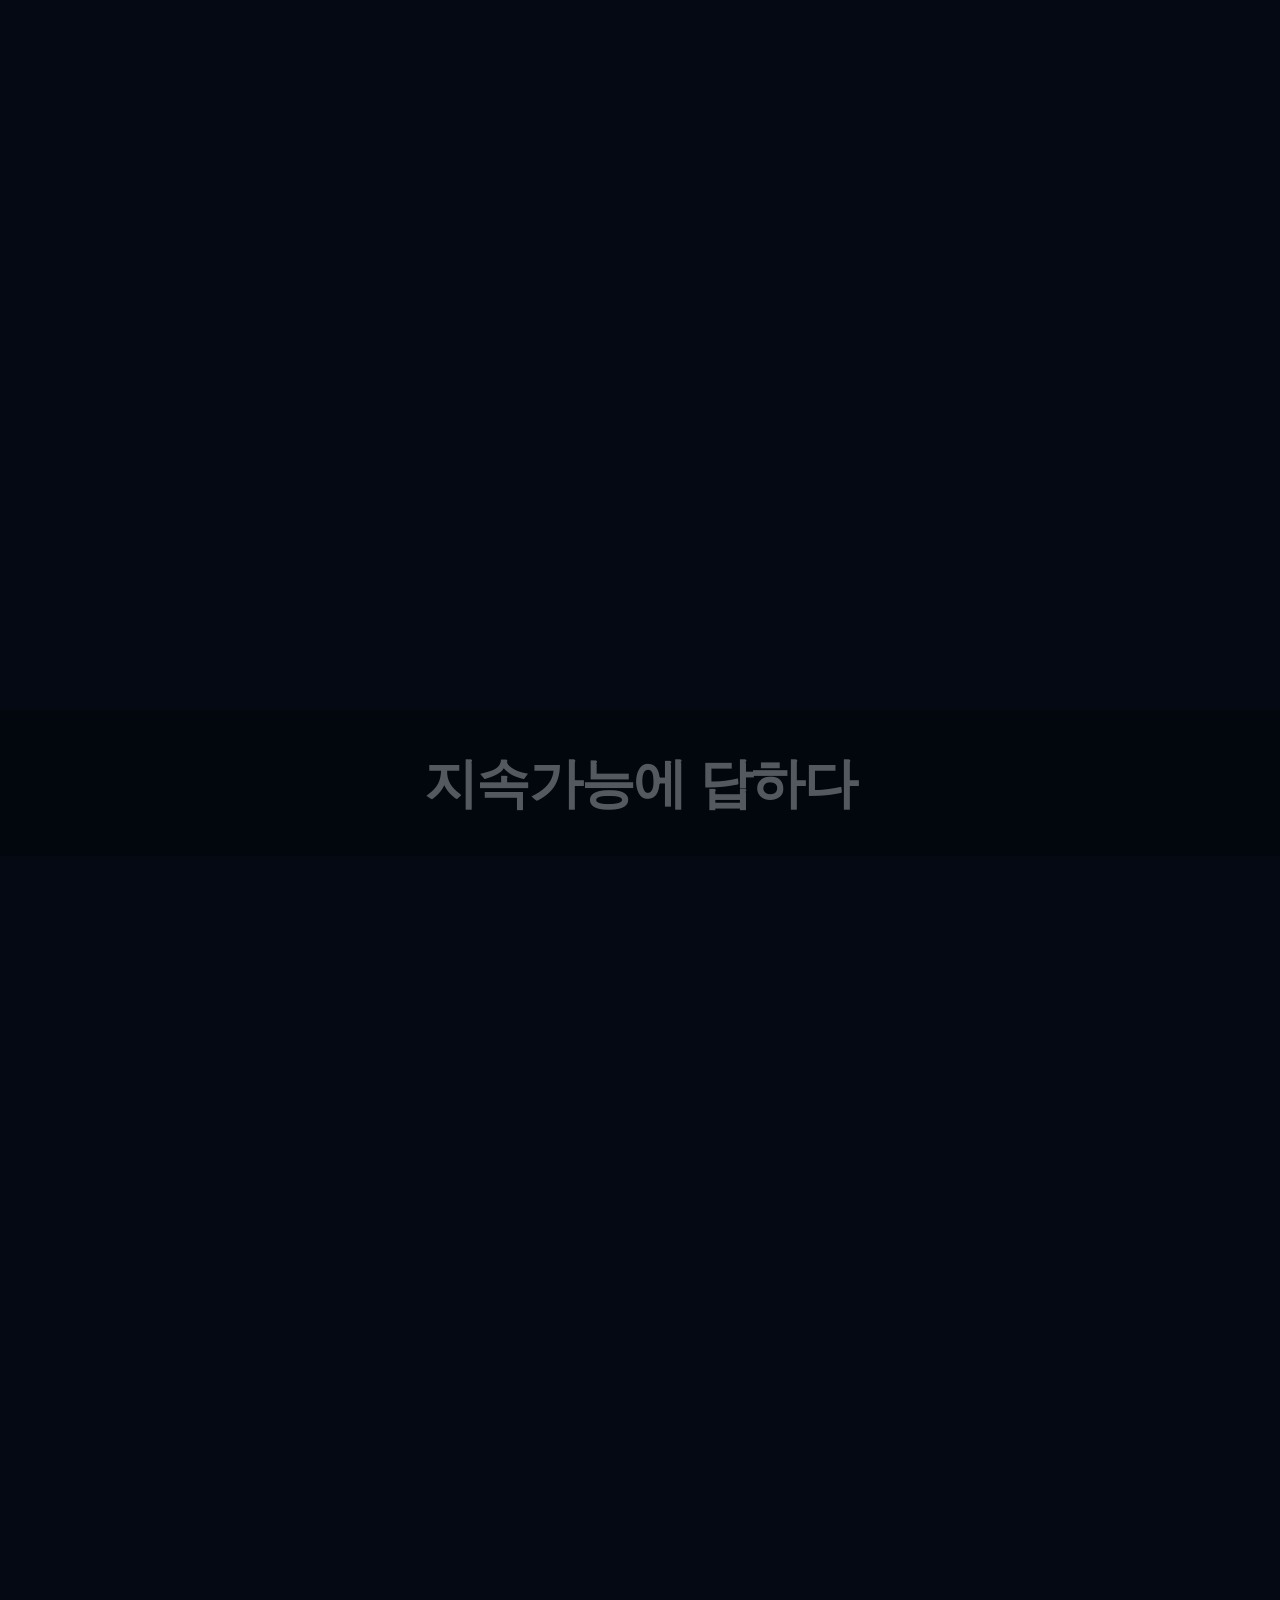
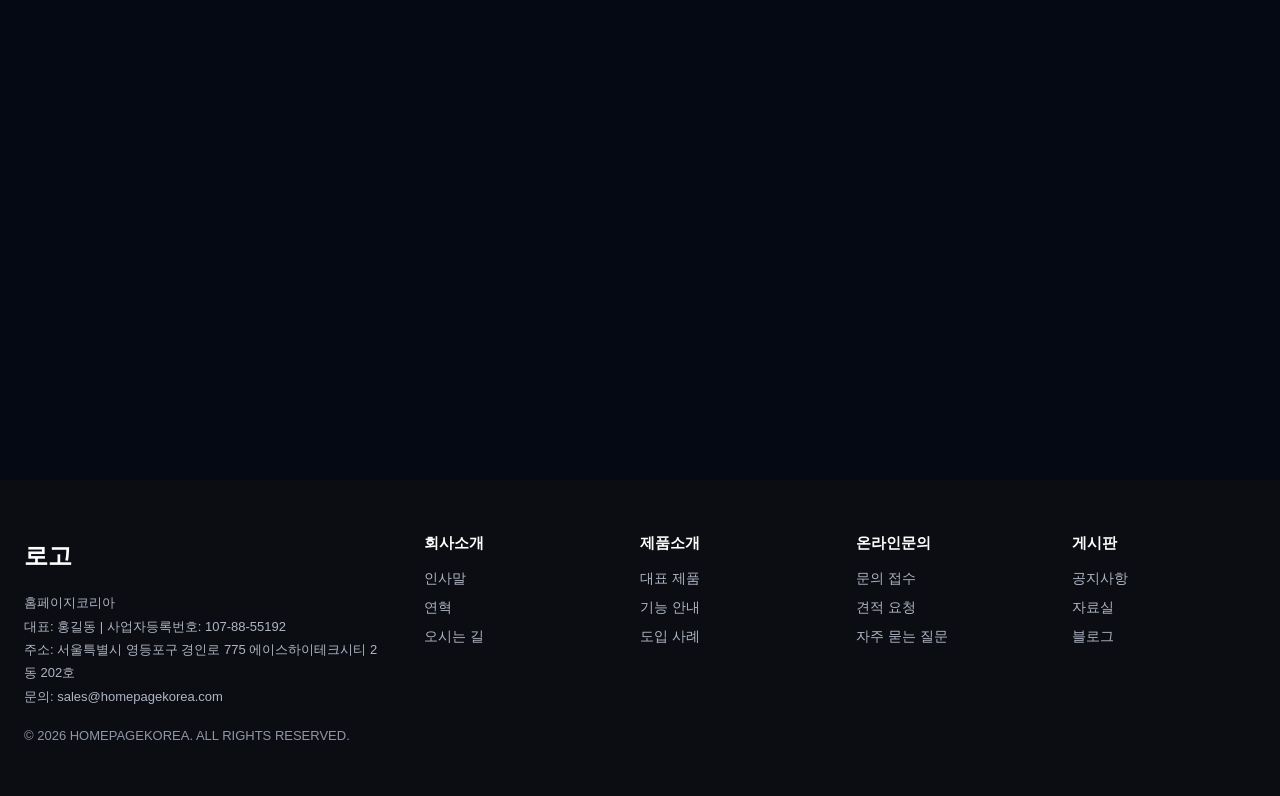
==== commit 1856d9af: "front" ====
--- a/index.html
+++ b/index.html
@@ -91,7 +91,9 @@
                 <div class="vision-panel vision-panel--aurora" id="visionPanelAurora">
                     <div class="vision-aurora-layout">
                         <div class="vision-aurora-visual">
-                            <img src="img/vision-aurora.png" alt="오로라가 펼쳐진 밤하늘">
+                            <video autoplay muted loop playsinline preload="metadata" aria-label="오로라 배경 영상">
+                                <source src="img/esg-resize.mp4" type="video/mp4">
+                            </video>
                         </div>
                         <p class="vision-aurora-tagline">지속가능에 답하다</p>
                     </div>
@@ -99,7 +101,9 @@
                 <div class="vision-panel vision-panel--metrics" id="visionPanelMetrics">
                     <div class="vision-metrics-layout">
                         <div class="metrics-image-col">
-                            <img src="img/vision-bubble.png" alt="비전 이미지를 상징하는 오브젝트">
+                            <video autoplay muted loop playsinline preload="metadata" aria-label="비전 인포그래픽 영상">
+                                <source src="img/home-infographic.mp4" type="video/mp4">
+                            </video>
                         </div>
                         <div class="metrics-data-col">
                             <div class="metrics-row metrics-row--top">
--- a/css/style.css
+++ b/css/style.css
@@ -429,6 +429,13 @@
     object-fit: cover;
 }
 
+.vision-aurora-visual video {
+    display: block;
+    width: 100%;
+    height: 100%;
+    object-fit: cover;
+}
+
 .vision-aurora-tagline {
     flex: 0 0 auto;
     margin: 0;
@@ -468,6 +475,12 @@
 }
 
 .metrics-image-col img {
+    width: min(92%, 560px);
+    max-height: 82%;
+    object-fit: contain;
+}
+
+.metrics-image-col video {
     width: min(92%, 560px);
     max-height: 82%;
     object-fit: contain;
